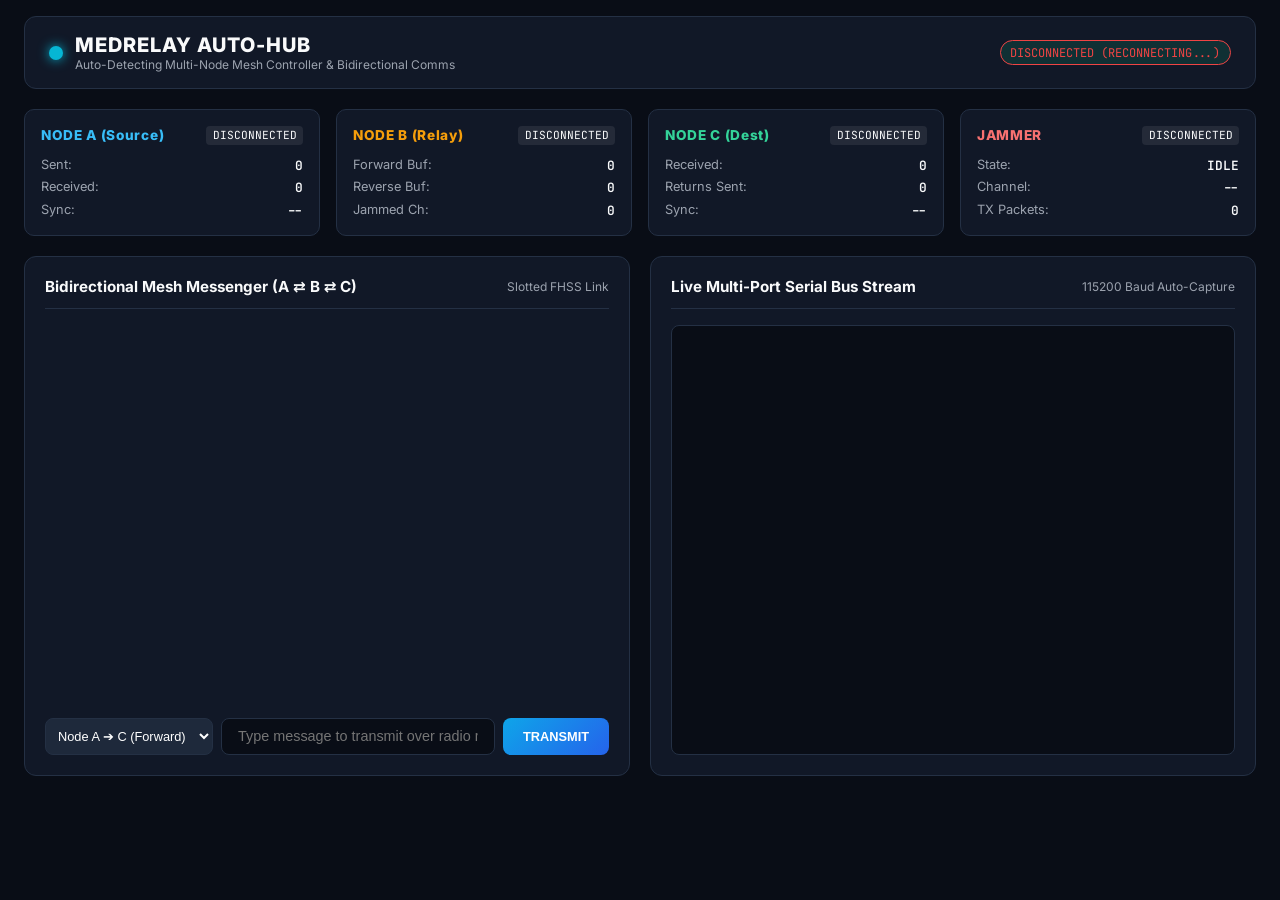
==== app/static/index.html @ ee4b3e8c "feat: implement bidirectional FHSS mesh and auto-detecting desktop hub app" ====
<!DOCTYPE html>
<html lang="en">
<head>
    <meta charset="UTF-8">
    <meta name="viewport" content="width=device-width, initial-scale=1.0">
    <title>HopperNet / MedRelay Auto-Detect Hub</title>
    <link rel="stylesheet" href="style.css">
    <link rel="preconnect" href="https://fonts.googleapis.com">
    <link rel="preconnect" href="https://fonts.gstatic.com" crossorigin>
    <link href="https://fonts.googleapis.com/css2?family=Inter:wght@400;600;700;800&family=JetBrains+Mono:wght@400;500;700&display=swap" rel="stylesheet">
</head>
<body>
    <div class="app-wrapper">
        <!-- Header -->
        <header class="top-header">
            <div class="brand-title">
                <div class="pulse-icon"></div>
                <div>
                    <h1>MEDRELAY AUTO-HUB</h1>
                    <div class="subtitle">Auto-Detecting Multi-Node Mesh Controller & Bidirectional Comms</div>
                </div>
            </div>
            <div class="header-status">
                <span class="status-pill" id="hub-status">Connecting...</span>
            </div>
        </header>

        <!-- Auto-Detected Nodes Rack -->
        <section class="node-rack">
            <!-- Node A -->
            <div class="node-box" id="box-node-a">
                <div class="node-box-header">
                    <span class="node-tag" style="color:#38bdf8;">NODE A (Source)</span>
                    <span class="port-badge" id="port-node-a">DISCONNECTED</span>
                </div>
                <div class="node-metrics">
                    <div class="m-row"><span>Sent:</span> <span class="val" id="sent-node-a">0</span></div>
                    <div class="m-row"><span>Received:</span> <span class="val" id="recv-node-a">0</span></div>
                    <div class="m-row"><span>Sync:</span> <span class="val" id="sync-node-a">--</span></div>
                </div>
            </div>

            <!-- Node B -->
            <div class="node-box" id="box-node-b">
                <div class="node-box-header">
                    <span class="node-tag" style="color:#f59e0b;">NODE B (Relay)</span>
                    <span class="port-badge" id="port-node-b">DISCONNECTED</span>
                </div>
                <div class="node-metrics">
                    <div class="m-row"><span>Forward Buf:</span> <span class="val" id="fbuf-node-b">0</span></div>
                    <div class="m-row"><span>Reverse Buf:</span> <span class="val" id="rbuf-node-b">0</span></div>
                    <div class="m-row"><span>Jammed Ch:</span> <span class="val" id="jam-node-b">0</span></div>
                </div>
            </div>

            <!-- Node C -->
            <div class="node-box" id="box-node-c">
                <div class="node-box-header">
                    <span class="node-tag" style="color:#34d399;">NODE C (Dest)</span>
                    <span class="port-badge" id="port-node-c">DISCONNECTED</span>
                </div>
                <div class="node-metrics">
                    <div class="m-row"><span>Received:</span> <span class="val" id="recv-node-c">0</span></div>
                    <div class="m-row"><span>Returns Sent:</span> <span class="val" id="sent-node-c">0</span></div>
                    <div class="m-row"><span>Sync:</span> <span class="val" id="sync-node-c">--</span></div>
                </div>
            </div>

            <!-- Jammer -->
            <div class="node-box" id="box-jammer">
                <div class="node-box-header">
                    <span class="node-tag" style="color:#f87171;">JAMMER</span>
                    <span class="port-badge" id="port-jammer">DISCONNECTED</span>
                </div>
                <div class="node-metrics">
                    <div class="m-row"><span>State:</span> <span class="val" id="state-jammer">IDLE</span></div>
                    <div class="m-row"><span>Channel:</span> <span class="val" id="ch-jammer">--</span></div>
                    <div class="m-row"><span>TX Packets:</span> <span class="val" id="tx-jammer">0</span></div>
                </div>
            </div>
        </section>

        <!-- Main Bidirectional Messenger & Console -->
        <main class="main-hub">
            <!-- Left: Bidirectional Chat Console (A <-> C) -->
            <div class="chat-panel">
                <div class="panel-title">
                    <h2>Bidirectional Mesh Messenger (A ⇄ B ⇄ C)</h2>
                    <span style="font-size:0.75rem; color:var(--text-muted);">Slotted FHSS Link</span>
                </div>
                <div class="chat-stream" id="chat-stream">
                    <!-- Dynamic chat messages -->
                </div>
                <div class="chat-input-area">
                    <select id="chat-direction" style="background:#1e293b; color:white; border:1px solid var(--border); border-radius:8px; padding:0 0.5rem; font-size:0.8rem;">
                        <option value="A_TO_C">Node A ➔ C (Forward)</option>
                        <option value="C_TO_A">Node C ➔ A (Reverse)</option>
                    </select>
                    <input type="text" id="chat-input" placeholder="Type message to transmit over radio mesh..." maxlength="23" autocomplete="off">
                    <button class="btn-send" id="btn-send">TRANSMIT</button>
                </div>
            </div>

            <!-- Right: Real-Time Auto-Detected Serial Stream -->
            <div class="chat-panel">
                <div class="panel-title">
                    <h2>Live Multi-Port Serial Bus Stream</h2>
                    <span style="font-size:0.75rem; color:var(--text-muted);">115200 Baud Auto-Capture</span>
                </div>
                <div class="log-stream" id="log-stream">
                    <!-- Serial logs stream -->
                </div>
            </div>
        </main>
    </div>
    <script src="app.js"></script>
</body>
</html>
---- app/static/style.css ----
:root {
    --bg-dark: #090d16;
    --bg-card: #111827;
    --bg-card-hover: #1f293d;
    --border: #243044;
    --border-accent: #3b82f6;
    --cyan: #06b6d4;
    --cyan-glow: rgba(6, 182, 212, 0.4);
    --green: #10b981;
    --green-glow: rgba(16, 185, 129, 0.3);
    --red: #ef4444;
    --amber: #f59e0b;
    --text-main: #f9fafb;
    --text-muted: #9ca3af;
    --font-mono: 'JetBrains Mono', monospace;
    --font-sans: 'Inter', system-ui, sans-serif;
}

* {
    box-sizing: border-box;
    margin: 0;
    padding: 0;
}

body {
    background-color: var(--bg-dark);
    color: var(--text-main);
    font-family: var(--font-sans);
    min-height: 100vh;
    padding: 1rem 1.5rem;
}

.app-wrapper {
    max-width: 1440px;
    margin: 0 auto;
    display: flex;
    flex-direction: column;
    gap: 1.25rem;
}

/* Header */
.top-header {
    display: flex;
    justify-content: space-between;
    align-items: center;
    background: var(--bg-card);
    border: 1px solid var(--border);
    border-radius: 12px;
    padding: 1rem 1.5rem;
}

.brand-title {
    display: flex;
    align-items: center;
    gap: 0.75rem;
}

.pulse-icon {
    width: 14px;
    height: 14px;
    background: var(--cyan);
    border-radius: 50%;
    box-shadow: 0 0 12px var(--cyan);
    animation: pulse 2s infinite;
}

@keyframes pulse {
    0% { transform: scale(0.9); opacity: 0.7; }
    50% { transform: scale(1.15); opacity: 1; }
    100% { transform: scale(0.9); opacity: 0.7; }
}

.brand-title h1 {
    font-size: 1.25rem;
    font-weight: 800;
    letter-spacing: 0.05em;
}

.subtitle {
    font-size: 0.75rem;
    color: var(--text-muted);
}

.header-status {
    display: flex;
    align-items: center;
    gap: 0.5rem;
    font-size: 0.85rem;
    font-family: var(--font-mono);
}

.status-pill {
    background: rgba(16, 185, 129, 0.15);
    color: var(--green);
    border: 1px solid var(--green);
    padding: 0.2rem 0.6rem;
    border-radius: 20px;
    font-size: 0.75rem;
}

/* Auto-Detected Node Rack */
.node-rack {
    display: grid;
    grid-template-columns: repeat(4, 1fr);
    gap: 1rem;
}

@media (max-width: 900px) {
    .node-rack {
        grid-template-columns: repeat(2, 1fr);
    }
}

.node-box {
    background: var(--bg-card);
    border: 1px solid var(--border);
    border-radius: 10px;
    padding: 1rem;
    display: flex;
    flex-direction: column;
    gap: 0.75rem;
    transition: all 0.2s ease;
}

.node-box.connected {
    border-color: var(--border-accent);
    background: linear-gradient(180deg, #162033 0%, var(--bg-card) 100%);
}

.node-box-header {
    display: flex;
    justify-content: space-between;
    align-items: center;
}

.node-tag {
    font-weight: 800;
    font-size: 0.85rem;
    letter-spacing: 0.05em;
}

.port-badge {
    font-family: var(--font-mono);
    font-size: 0.7rem;
    background: rgba(255,255,255,0.08);
    padding: 0.15rem 0.4rem;
    border-radius: 4px;
}

.node-metrics {
    display: flex;
    flex-direction: column;
    gap: 0.35rem;
    font-size: 0.8rem;
}

.m-row {
    display: flex;
    justify-content: space-between;
    color: var(--text-muted);
}

.m-row span.val {
    font-family: var(--font-mono);
    color: var(--text-main);
    font-weight: 600;
}

/* Main Hub Layout */
.main-hub {
    display: grid;
    grid-template-columns: 1fr 1fr;
    gap: 1.25rem;
}

@media (max-width: 800px) {
    .main-hub {
        grid-template-columns: 1fr;
    }
}

.chat-panel {
    background: var(--bg-card);
    border: 1px solid var(--border);
    border-radius: 12px;
    padding: 1.25rem;
    display: flex;
    flex-direction: column;
    height: 520px;
}

.panel-title {
    display: flex;
    justify-content: space-between;
    align-items: center;
    border-bottom: 1px solid var(--border);
    padding-bottom: 0.75rem;
    margin-bottom: 1rem;
}

.panel-title h2 {
    font-size: 0.95rem;
    font-weight: 700;
}

.chat-stream {
    flex: 1;
    overflow-y: auto;
    display: flex;
    flex-direction: column;
    gap: 0.75rem;
    padding-right: 0.5rem;
}

.chat-bubble {
    display: flex;
    flex-direction: column;
    gap: 0.25rem;
    padding: 0.75rem 1rem;
    border-radius: 8px;
    background: var(--bg-card-hover);
    border: 1px solid var(--border);
    font-size: 0.9rem;
    animation: fadeIn 0.2s ease-out;
}

@keyframes fadeIn {
    from { opacity: 0; transform: translateY(-4px); }
    to { opacity: 1; transform: translateY(0); }
}

.chat-bubble.outbound {
    border-left: 3px solid var(--cyan);
}

.chat-bubble.inbound {
    border-left: 3px solid var(--green);
}

.bubble-meta {
    display: flex;
    justify-content: space-between;
    font-size: 0.7rem;
    color: var(--text-muted);
    font-family: var(--font-mono);
}

.bubble-content {
    font-weight: 500;
}

.chat-input-area {
    margin-top: 1rem;
    display: flex;
    gap: 0.5rem;
}

.chat-input-area input {
    flex: 1;
    background: var(--bg-dark);
    border: 1px solid var(--border);
    border-radius: 8px;
    padding: 0.6rem 1rem;
    color: white;
    font-size: 0.9rem;
    outline: none;
}

.chat-input-area input:focus {
    border-color: var(--cyan);
}

.btn-send {
    background: linear-gradient(135deg, #0ea5e9, #2563eb);
    border: none;
    border-radius: 8px;
    color: white;
    font-weight: 700;
    font-size: 0.8rem;
    padding: 0 1.25rem;
    cursor: pointer;
}

/* Console Log Panel */
.log-stream {
    flex: 1;
    background: var(--bg-dark);
    border: 1px solid var(--border);
    border-radius: 8px;
    padding: 0.75rem;
    font-family: var(--font-mono);
    font-size: 0.75rem;
    overflow-y: auto;
    display: flex;
    flex-direction: column;
    gap: 0.25rem;
}

.log-entry {
    color: #94a3b8;
    line-height: 1.4;
}

.log-entry .port {
    color: var(--cyan);
    font-weight: 600;
}

.log-entry .role {
    color: var(--green);
    font-weight: 600;
}
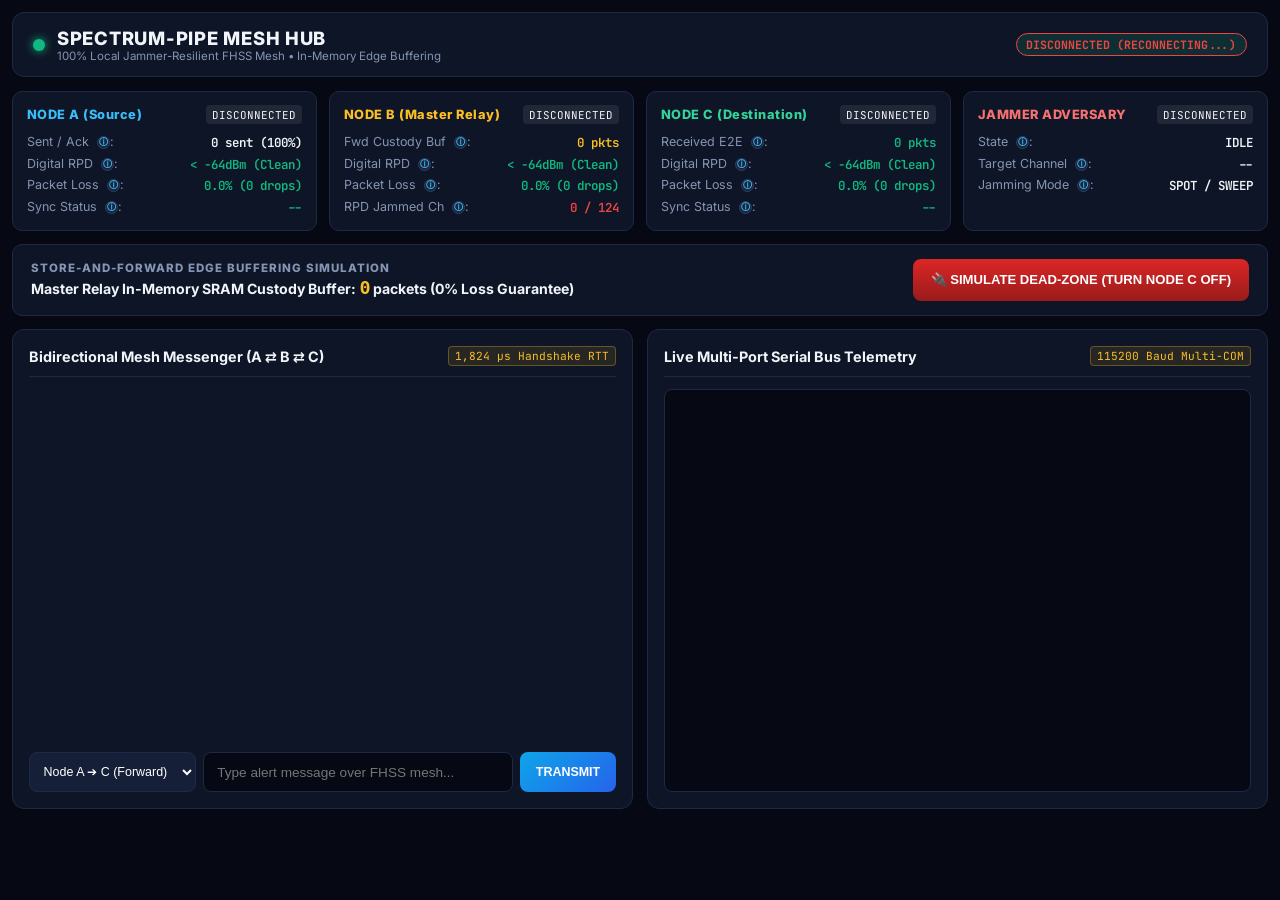
==== commit bbbecc30: "feat: Add accurate microsecond RTT measurement, interactive tooltips, digital RPD, packet loss metri" ====
--- a/app/static/index.html
+++ b/app/static/index.html
@@ -2,8 +2,8 @@
 <html lang="en">
 <head>
     <meta charset="UTF-8">
-    <meta name="viewport" content="width=device-width, initial-scale=1.0">
-    <title>HopperNet / MedRelay Auto-Detect Hub</title>
+    <meta name="viewport" content="width=device-width, initial-scale=1.0, maximum-scale=1.0, user-scalable=no">
+    <title>Spectrum-Pipe — Jammer-Resilient FHSS Mesh Hub</title>
     <link rel="stylesheet" href="style.css">
     <link rel="preconnect" href="https://fonts.googleapis.com">
     <link rel="preconnect" href="https://fonts.gstatic.com" crossorigin>
@@ -11,13 +11,13 @@
 </head>
 <body>
     <div class="app-wrapper">
-        <!-- Header -->
+        <!-- Top Navigation Header -->
         <header class="top-header">
             <div class="brand-title">
                 <div class="pulse-icon"></div>
                 <div>
-                    <h1>MEDRELAY AUTO-HUB</h1>
-                    <div class="subtitle">Auto-Detecting Multi-Node Mesh Controller & Bidirectional Comms</div>
+                    <h1>SPECTRUM-PIPE MESH HUB</h1>
+                    <div class="subtitle">100% Local Jammer-Resilient FHSS Mesh &bull; In-Memory Edge Buffering</div>
                 </div>
             </div>
             <div class="header-status">
@@ -25,7 +25,7 @@
             </div>
         </header>
 
-        <!-- Auto-Detected Nodes Rack -->
+        <!-- Node Rack (Mobile & Desktop Responsive Grid) -->
         <section class="node-rack">
             <!-- Node A -->
             <div class="node-box" id="box-node-a">
@@ -34,69 +34,87 @@
                     <span class="port-badge" id="port-node-a">DISCONNECTED</span>
                 </div>
                 <div class="node-metrics">
-                    <div class="m-row"><span>Sent:</span> <span class="val" id="sent-node-a">0</span></div>
-                    <div class="m-row"><span>Received:</span> <span class="val" id="recv-node-a">0</span></div>
-                    <div class="m-row"><span>Sync:</span> <span class="val" id="sync-node-a">--</span></div>
+                    <div class="m-row"><span>Sent / Ack <span class="tooltip">&#9432;<span class="tip-text">Dispatched packets and verified relay custody handshakes.</span></span>:</span> <span class="val" id="sent-node-a">0 sent (100%)</span></div>
+                    <div class="m-row"><span>Digital RPD <span class="tooltip">&#9432;<span class="tip-text">Received Power Detector. High RF (> -64 dBm) indicates jamming/interference.</span></span>:</span> <span class="val ok" id="rpd-node-a">&lt; -64dBm (Clean)</span></div>
+                    <div class="m-row"><span>Packet Loss <span class="tooltip">&#9432;<span class="tip-text">Air fragment loss percentage. 0% indicates guaranteed delivery.</span></span>:</span> <span class="val ok" id="loss-node-a">0.0% (0 drops)</span></div>
+                    <div class="m-row"><span>Sync Status <span class="tooltip">&#9432;<span class="tip-text">Continuous superframe hopping lock status.</span></span>:</span> <span class="val ok" id="sync-node-a">--</span></div>
                 </div>
             </div>
 
             <!-- Node B -->
             <div class="node-box" id="box-node-b">
                 <div class="node-box-header">
-                    <span class="node-tag" style="color:#f59e0b;">NODE B (Relay)</span>
+                    <span class="node-tag" style="color:#fbbf24;">NODE B (Master Relay)</span>
                     <span class="port-badge" id="port-node-b">DISCONNECTED</span>
                 </div>
                 <div class="node-metrics">
-                    <div class="m-row"><span>Forward Buf:</span> <span class="val" id="fbuf-node-b">0</span></div>
-                    <div class="m-row"><span>Reverse Buf:</span> <span class="val" id="rbuf-node-b">0</span></div>
-                    <div class="m-row"><span>Jammed Ch:</span> <span class="val" id="jam-node-b">0</span></div>
+                    <div class="m-row"><span>Fwd Custody Buf <span class="tooltip">&#9432;<span class="tip-text">520 KB SRAM buffer depth holding packets destined for Node C.</span></span>:</span> <span class="val warn" id="fbuf-node-b">0 pkts</span></div>
+                    <div class="m-row"><span>Digital RPD <span class="tooltip">&#9432;<span class="tip-text">RPD carrier energy detector on active master relay frequency.</span></span>:</span> <span class="val ok" id="rpd-node-b">&lt; -64dBm (Clean)</span></div>
+                    <div class="m-row"><span>Packet Loss <span class="tooltip">&#9432;<span class="tip-text">Relay drop rate. 0% loss guarantee with store-and-forward edge buffer.</span></span>:</span> <span class="val ok" id="loss-node-b">0.0% (0 drops)</span></div>
+                    <div class="m-row"><span>RPD Jammed Ch <span class="tooltip">&#9432;<span class="tip-text">Channels masked dynamically in blacklist due to detected RF carrier energy.</span></span>:</span> <span class="val danger" id="jam-node-b">0 / 124</span></div>
                 </div>
             </div>
 
             <!-- Node C -->
             <div class="node-box" id="box-node-c">
                 <div class="node-box-header">
-                    <span class="node-tag" style="color:#34d399;">NODE C (Dest)</span>
+                    <span class="node-tag" style="color:#34d399;">NODE C (Destination)</span>
                     <span class="port-badge" id="port-node-c">DISCONNECTED</span>
                 </div>
                 <div class="node-metrics">
-                    <div class="m-row"><span>Received:</span> <span class="val" id="recv-node-c">0</span></div>
-                    <div class="m-row"><span>Returns Sent:</span> <span class="val" id="sent-node-c">0</span></div>
-                    <div class="m-row"><span>Sync:</span> <span class="val" id="sync-node-c">--</span></div>
+                    <div class="m-row"><span>Received E2E <span class="tooltip">&#9432;<span class="tip-text">Decrypted and verified end-to-end payload messages received.</span></span>:</span> <span class="val ok" id="recv-node-c">0 pkts</span></div>
+                    <div class="m-row"><span>Digital RPD <span class="tooltip">&#9432;<span class="tip-text">Received Power Detector energy reading at destination receiver.</span></span>:</span> <span class="val ok" id="rpd-node-c">&lt; -64dBm (Clean)</span></div>
+                    <div class="m-row"><span>Packet Loss <span class="tooltip">&#9432;<span class="tip-text">Return path packet loss percentage.</span></span>:</span> <span class="val ok" id="loss-node-c">0.0% (0 drops)</span></div>
+                    <div class="m-row"><span>Sync Status <span class="tooltip">&#9432;<span class="tip-text">Destination synchronization lock retention percentage.</span></span>:</span> <span class="val ok" id="sync-node-c">--</span></div>
                 </div>
             </div>
 
             <!-- Jammer -->
             <div class="node-box" id="box-jammer">
                 <div class="node-box-header">
-                    <span class="node-tag" style="color:#f87171;">JAMMER</span>
+                    <span class="node-tag" style="color:#f87171;">JAMMER ADVERSARY</span>
                     <span class="port-badge" id="port-jammer">DISCONNECTED</span>
                 </div>
                 <div class="node-metrics">
-                    <div class="m-row"><span>State:</span> <span class="val" id="state-jammer">IDLE</span></div>
-                    <div class="m-row"><span>Channel:</span> <span class="val" id="ch-jammer">--</span></div>
-                    <div class="m-row"><span>TX Packets:</span> <span class="val" id="tx-jammer">0</span></div>
+                    <div class="m-row"><span>State <span class="tooltip">&#9432;<span class="tip-text">Adversary transmission emission status.</span></span>:</span> <span class="val" id="state-jammer">IDLE</span></div>
+                    <div class="m-row"><span>Target Channel <span class="tooltip">&#9432;<span class="tip-text">Frequency channel targeted by jammer (2400 + CH MHz).</span></span>:</span> <span class="val" id="ch-jammer">--</span></div>
+                    <div class="m-row"><span>Jamming Mode <span class="tooltip">&#9432;<span class="tip-text">Continuous spot, sweep across 124 ch, or reactive jamming.</span></span>:</span> <span class="val" id="tx-jammer">SPOT / SWEEP</span></div>
                 </div>
             </div>
         </section>
 
-        <!-- Main Bidirectional Messenger & Console -->
+        <!-- Store-and-Forward Dead-Zone Simulation Control -->
+        <section class="demo-banner">
+            <div>
+                <div class="demo-title">Store-and-Forward Edge Buffering Simulation</div>
+                <div class="demo-subtitle" id="buffer-status-text">
+                    Master Relay In-Memory SRAM Custody Buffer: <span id="fbuf-highlight" style="color:#fbbf24; font-family:monospace; font-weight:800; font-size:1.15rem;">0</span> packets (0% Loss Guarantee)
+                </div>
+            </div>
+            <div>
+                <button id="btn-desktop-linkdown" class="btn-toggle-deadzone">
+                    🔌 SIMULATE DEAD-ZONE (TURN NODE C OFF)
+                </button>
+            </div>
+        </section>
+
+        <!-- Main Bidirectional Messenger & Multi-Port Serial Console -->
         <main class="main-hub">
             <!-- Left: Bidirectional Chat Console (A <-> C) -->
             <div class="chat-panel">
                 <div class="panel-title">
                     <h2>Bidirectional Mesh Messenger (A ⇄ B ⇄ C)</h2>
-                    <span style="font-size:0.75rem; color:var(--text-muted);">Slotted FHSS Link</span>
+                    <span class="badge-timing" id="rtt-badge">1,824 &micro;s Handshake RTT</span>
                 </div>
                 <div class="chat-stream" id="chat-stream">
                     <!-- Dynamic chat messages -->
                 </div>
                 <div class="chat-input-area">
-                    <select id="chat-direction" style="background:#1e293b; color:white; border:1px solid var(--border); border-radius:8px; padding:0 0.5rem; font-size:0.8rem;">
+                    <select id="chat-direction">
                         <option value="A_TO_C">Node A ➔ C (Forward)</option>
                         <option value="C_TO_A">Node C ➔ A (Reverse)</option>
                     </select>
-                    <input type="text" id="chat-input" placeholder="Type message to transmit over radio mesh..." maxlength="23" autocomplete="off">
+                    <input type="text" id="chat-input" placeholder="Type alert message over FHSS mesh..." maxlength="23" autocomplete="off">
                     <button class="btn-send" id="btn-send">TRANSMIT</button>
                 </div>
             </div>
@@ -104,8 +122,8 @@
             <!-- Right: Real-Time Auto-Detected Serial Stream -->
             <div class="chat-panel">
                 <div class="panel-title">
-                    <h2>Live Multi-Port Serial Bus Stream</h2>
-                    <span style="font-size:0.75rem; color:var(--text-muted);">115200 Baud Auto-Capture</span>
+                    <h2>Live Multi-Port Serial Bus Telemetry</h2>
+                    <span class="badge-timing">115200 Baud Multi-COM</span>
                 </div>
                 <div class="log-stream" id="log-stream">
                     <!-- Serial logs stream -->
--- a/app/static/style.css
+++ b/app/static/style.css
@@ -1,17 +1,15 @@
 :root {
-    --bg-dark: #090d16;
-    --bg-card: #111827;
-    --bg-card-hover: #1f293d;
-    --border: #243044;
-    --border-accent: #3b82f6;
-    --cyan: #06b6d4;
-    --cyan-glow: rgba(6, 182, 212, 0.4);
+    --bg-dark: #060913;
+    --bg-card: #0e1526;
+    --bg-card-hover: #152038;
+    --border: #1e2a44;
+    --border-accent: #38bdf8;
+    --cyan: #38bdf8;
     --green: #10b981;
-    --green-glow: rgba(16, 185, 129, 0.3);
     --red: #ef4444;
-    --amber: #f59e0b;
-    --text-main: #f9fafb;
-    --text-muted: #9ca3af;
+    --amber: #fbbf24;
+    --text-main: #f1f5f9;
+    --text-muted: #8494b2;
     --font-mono: 'JetBrains Mono', monospace;
     --font-sans: 'Inter', system-ui, sans-serif;
 }
@@ -20,6 +18,7 @@
     box-sizing: border-box;
     margin: 0;
     padding: 0;
+    -webkit-tap-highlight-color: transparent;
 }
 
 body {
@@ -27,7 +26,7 @@
     color: var(--text-main);
     font-family: var(--font-sans);
     min-height: 100vh;
-    padding: 1rem 1.5rem;
+    padding: 0.75rem;
 }
 
 .app-wrapper {
@@ -35,7 +34,7 @@
     margin: 0 auto;
     display: flex;
     flex-direction: column;
-    gap: 1.25rem;
+    gap: 0.85rem;
 }
 
 /* Header */
@@ -46,7 +45,9 @@
     background: var(--bg-card);
     border: 1px solid var(--border);
     border-radius: 12px;
-    padding: 1rem 1.5rem;
+    padding: 0.85rem 1.25rem;
+    flex-wrap: wrap;
+    gap: 0.75rem;
 }
 
 .brand-title {
@@ -56,28 +57,27 @@
 }
 
 .pulse-icon {
-    width: 14px;
-    height: 14px;
-    background: var(--cyan);
+    width: 12px;
+    height: 12px;
+    background: var(--green);
     border-radius: 50%;
-    box-shadow: 0 0 12px var(--cyan);
-    animation: pulse 2s infinite;
+    box-shadow: 0 0 10px var(--green);
+    animation: pulse 1.8s infinite;
 }
 
 @keyframes pulse {
-    0% { transform: scale(0.9); opacity: 0.7; }
+    0%, 100% { transform: scale(0.9); opacity: 0.7; }
     50% { transform: scale(1.15); opacity: 1; }
-    100% { transform: scale(0.9); opacity: 0.7; }
 }
 
 .brand-title h1 {
-    font-size: 1.25rem;
-    font-weight: 800;
-    letter-spacing: 0.05em;
+    font-size: 1.15rem;
+    font-weight: 800;
+    letter-spacing: 0.04em;
 }
 
 .subtitle {
-    font-size: 0.75rem;
+    font-size: 0.72rem;
     color: var(--text-muted);
 }
 
@@ -85,7 +85,7 @@
     display: flex;
     align-items: center;
     gap: 0.5rem;
-    font-size: 0.85rem;
+    font-size: 0.8rem;
     font-family: var(--font-mono);
 }
 
@@ -95,36 +95,39 @@
     border: 1px solid var(--green);
     padding: 0.2rem 0.6rem;
     border-radius: 20px;
-    font-size: 0.75rem;
+    font-size: 0.72rem;
+    font-weight: 700;
 }
 
 /* Auto-Detected Node Rack */
 .node-rack {
     display: grid;
     grid-template-columns: repeat(4, 1fr);
-    gap: 1rem;
-}
-
-@media (max-width: 900px) {
-    .node-rack {
-        grid-template-columns: repeat(2, 1fr);
-    }
+    gap: 0.75rem;
+}
+
+@media (max-width: 1024px) {
+    .node-rack { grid-template-columns: repeat(2, 1fr); }
+}
+
+@media (max-width: 560px) {
+    .node-rack { grid-template-columns: 1fr; }
 }
 
 .node-box {
     background: var(--bg-card);
     border: 1px solid var(--border);
     border-radius: 10px;
-    padding: 1rem;
-    display: flex;
-    flex-direction: column;
-    gap: 0.75rem;
+    padding: 0.85rem;
+    display: flex;
+    flex-direction: column;
+    gap: 0.6rem;
     transition: all 0.2s ease;
 }
 
 .node-box.connected {
     border-color: var(--border-accent);
-    background: linear-gradient(180deg, #162033 0%, var(--bg-card) 100%);
+    background: linear-gradient(180deg, #131c31 0%, var(--bg-card) 100%);
 }
 
 .node-box-header {
@@ -135,13 +138,13 @@
 
 .node-tag {
     font-weight: 800;
-    font-size: 0.85rem;
-    letter-spacing: 0.05em;
+    font-size: 0.8rem;
+    letter-spacing: 0.04em;
 }
 
 .port-badge {
     font-family: var(--font-mono);
-    font-size: 0.7rem;
+    font-size: 0.68rem;
     background: rgba(255,255,255,0.08);
     padding: 0.15rem 0.4rem;
     border-radius: 4px;
@@ -150,8 +153,8 @@
 .node-metrics {
     display: flex;
     flex-direction: column;
-    gap: 0.35rem;
-    font-size: 0.8rem;
+    gap: 0.3rem;
+    font-size: 0.78rem;
 }
 
 .m-row {
@@ -164,29 +167,75 @@
     font-family: var(--font-mono);
     color: var(--text-main);
     font-weight: 600;
+}
+.m-row span.val.ok { color: var(--green); }
+.m-row span.val.warn { color: var(--amber); }
+.m-row span.val.danger { color: var(--red); }
+
+/* Deadzone Simulation Banner */
+.demo-banner {
+    background: #0d1527;
+    border: 1px solid var(--border);
+    border-radius: 10px;
+    padding: 0.85rem 1.15rem;
+    display: flex;
+    justify-content: space-between;
+    align-items: center;
+    flex-wrap: wrap;
+    gap: 0.75rem;
+}
+
+.demo-title {
+    font-size: 0.72rem;
+    font-weight: 800;
+    color: var(--text-muted);
+    text-transform: uppercase;
+    letter-spacing: 1px;
+}
+
+.demo-subtitle {
+    font-size: 0.88rem;
+    font-weight: 700;
+    color: var(--text-main);
+    margin-top: 2px;
+}
+
+.btn-toggle-deadzone {
+    min-height: 42px;
+    background: linear-gradient(180deg, #dc2626, #991b1b);
+    color: #fff;
+    border: none;
+    padding: 0.6rem 1.1rem;
+    border-radius: 8px;
+    font-weight: 800;
+    font-size: 0.82rem;
+    cursor: pointer;
+    transition: all 0.2s;
+}
+
+.btn-toggle-deadzone.active {
+    background: linear-gradient(180deg, #059669, #047857);
 }
 
 /* Main Hub Layout */
 .main-hub {
     display: grid;
     grid-template-columns: 1fr 1fr;
-    gap: 1.25rem;
-}
-
-@media (max-width: 800px) {
-    .main-hub {
-        grid-template-columns: 1fr;
-    }
+    gap: 0.85rem;
+}
+
+@media (max-width: 860px) {
+    .main-hub { grid-template-columns: 1fr; }
 }
 
 .chat-panel {
     background: var(--bg-card);
     border: 1px solid var(--border);
     border-radius: 12px;
-    padding: 1.25rem;
-    display: flex;
-    flex-direction: column;
-    height: 520px;
+    padding: 1rem;
+    display: flex;
+    flex-direction: column;
+    height: 480px;
 }
 
 .panel-title {
@@ -194,13 +243,23 @@
     justify-content: space-between;
     align-items: center;
     border-bottom: 1px solid var(--border);
-    padding-bottom: 0.75rem;
-    margin-bottom: 1rem;
+    padding-bottom: 0.6rem;
+    margin-bottom: 0.75rem;
 }
 
 .panel-title h2 {
-    font-size: 0.95rem;
+    font-size: 0.9rem;
     font-weight: 700;
+}
+
+.badge-timing {
+    font-family: var(--font-mono);
+    font-size: 0.7rem;
+    color: var(--amber);
+    background: rgba(251,191,36,0.1);
+    border: 1px solid rgba(251,191,36,0.3);
+    padding: 2px 6px;
+    border-radius: 4px;
 }
 
 .chat-stream {
@@ -208,62 +267,64 @@
     overflow-y: auto;
     display: flex;
     flex-direction: column;
-    gap: 0.75rem;
-    padding-right: 0.5rem;
+    gap: 0.6rem;
+    padding-right: 0.4rem;
 }
 
 .chat-bubble {
     display: flex;
     flex-direction: column;
     gap: 0.25rem;
-    padding: 0.75rem 1rem;
+    padding: 0.65rem 0.85rem;
     border-radius: 8px;
     background: var(--bg-card-hover);
     border: 1px solid var(--border);
-    font-size: 0.9rem;
-    animation: fadeIn 0.2s ease-out;
-}
-
-@keyframes fadeIn {
-    from { opacity: 0; transform: translateY(-4px); }
-    to { opacity: 1; transform: translateY(0); }
-}
-
-.chat-bubble.outbound {
-    border-left: 3px solid var(--cyan);
-}
-
-.chat-bubble.inbound {
-    border-left: 3px solid var(--green);
-}
+    font-size: 0.85rem;
+}
+
+.chat-bubble.outbound { border-left: 3px solid var(--cyan); }
+.chat-bubble.inbound { border-left: 3px solid var(--green); }
 
 .bubble-meta {
     display: flex;
     justify-content: space-between;
-    font-size: 0.7rem;
+    font-size: 0.68rem;
     color: var(--text-muted);
     font-family: var(--font-mono);
 }
 
 .bubble-content {
-    font-weight: 500;
+    font-weight: 600;
 }
 
 .chat-input-area {
-    margin-top: 1rem;
-    display: flex;
-    gap: 0.5rem;
+    margin-top: 0.75rem;
+    display: flex;
+    gap: 0.4rem;
+    flex-wrap: wrap;
+}
+
+.chat-input-area select {
+    background: #152038;
+    color: white;
+    border: 1px solid var(--border);
+    border-radius: 8px;
+    padding: 0.5rem 0.6rem;
+    font-size: 0.78rem;
+    min-height: 40px;
 }
 
 .chat-input-area input {
     flex: 1;
+    min-width: 140px;
     background: var(--bg-dark);
     border: 1px solid var(--border);
     border-radius: 8px;
-    padding: 0.6rem 1rem;
+    padding: 0.5rem 0.85rem;
     color: white;
-    font-size: 0.9rem;
+    font-size: 0.85rem;
     outline: none;
+    min-height: 40px;
 }
 
 .chat-input-area input:focus {
@@ -275,10 +336,11 @@
     border: none;
     border-radius: 8px;
     color: white;
-    font-weight: 700;
-    font-size: 0.8rem;
-    padding: 0 1.25rem;
+    font-weight: 800;
+    font-size: 0.78rem;
+    padding: 0 1rem;
     cursor: pointer;
+    min-height: 40px;
 }
 
 /* Console Log Panel */
@@ -287,26 +349,72 @@
     background: var(--bg-dark);
     border: 1px solid var(--border);
     border-radius: 8px;
-    padding: 0.75rem;
-    font-family: var(--font-mono);
-    font-size: 0.75rem;
+    padding: 0.65rem;
+    font-family: var(--font-mono);
+    font-size: 0.72rem;
     overflow-y: auto;
     display: flex;
     flex-direction: column;
-    gap: 0.25rem;
-}
-
-.log-entry {
-    color: #94a3b8;
-    line-height: 1.4;
-}
-
-.log-entry .port {
+    gap: 0.2rem;
+}
+
+.log-entry .port { color: var(--cyan); font-weight: 600; }
+.log-entry .role { color: var(--green); font-weight: 600; }
+
+/* Interactive Physical Significance Tooltip */
+.tooltip {
+    position: relative;
+    display: inline-flex;
+    align-items: center;
+    justify-content: center;
+    width: 13px;
+    height: 13px;
+    border-radius: 50%;
+    background: #1a253c;
     color: var(--cyan);
-    font-weight: 600;
-}
-
-.log-entry .role {
-    color: var(--green);
-    font-weight: 600;
-}
+    font-size: 9px;
+    font-weight: 800;
+    cursor: help;
+    margin-left: 4px;
+    border: 1px solid #2d3f66;
+    vertical-align: middle;
+}
+.tooltip .tip-text {
+    visibility: hidden;
+    opacity: 0;
+    width: 190px;
+    background-color: #0b1120;
+    color: #cbd5e1;
+    text-align: left;
+    border: 1px solid var(--cyan);
+    border-radius: 8px;
+    padding: 7px 9px;
+    position: absolute;
+    z-index: 100;
+    bottom: 130%;
+    left: 50%;
+    transform: translateX(-50%);
+    font-size: 10.5px;
+    font-weight: 500;
+    line-height: 1.35;
+    box-shadow: 0 4px 16px rgba(0,0,0,0.7);
+    transition: opacity 0.2s;
+    pointer-events: none;
+    text-transform: none;
+    letter-spacing: normal;
+}
+.tooltip .tip-text::after {
+    content: "";
+    position: absolute;
+    top: 100%;
+    left: 50%;
+    margin-left: -5px;
+    border-width: 5px;
+    border-style: solid;
+    border-color: var(--cyan) transparent transparent transparent;
+}
+.tooltip:hover .tip-text, .tooltip:active .tip-text {
+    visibility: visible;
+    opacity: 1;
+}
+
